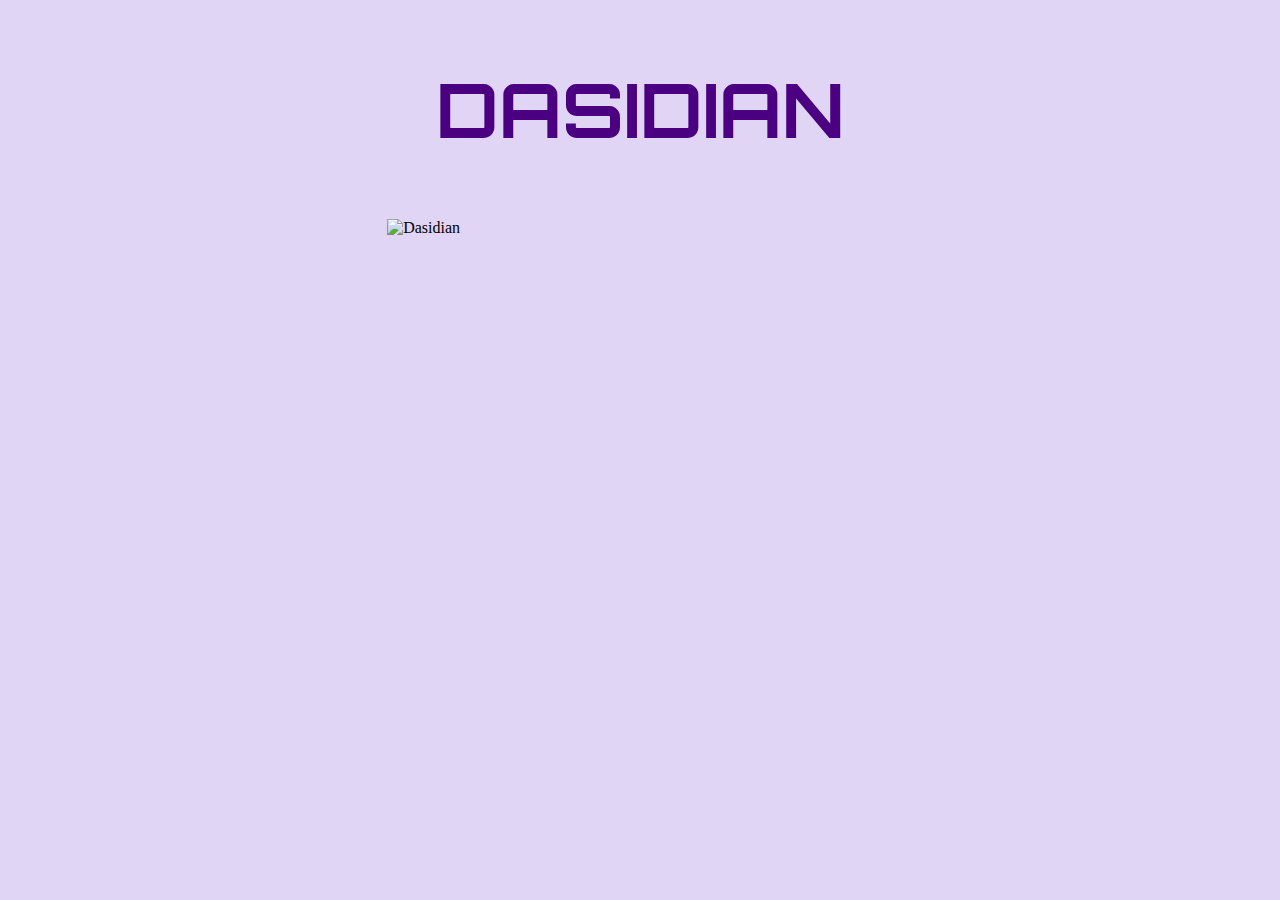
==== index.html @ ef0edb06 "Update index.html" ====
<!DOCTYPE html>
<html>

<head>
    <meta name="viewport" content="width=device-width, initial-scale=1">
    <link rel="preconnect" href="https://fonts.googleapis.com">
    <link rel="preconnect" href="https://fonts.gstatic.com" crossorigin>
    <link href="https://fonts.googleapis.com/css2?family=Orbitron:wght@400..900&display=swap" rel="stylesheet">
    <style>
        body {
            background-color: #e0d5f5;
        }

        img {
            display: block;
            margin-left: auto;
            margin-right: auto;
        }

        .orbitron {
            text-align: center;
            font-family: "Orbitron", sans-serif;
            font-optical-sizing: auto;
            font-weight: bold;
            font-size: 75px;
            font-style: normal;
            color: indigo;
        }
    </style>
</head>

<body>
    <h2 class="orbitron">DASIDIAN</h2>
    <img src="dasidian.jpg" alt="Dasidian" style="width:40%;">
</body>

</html>
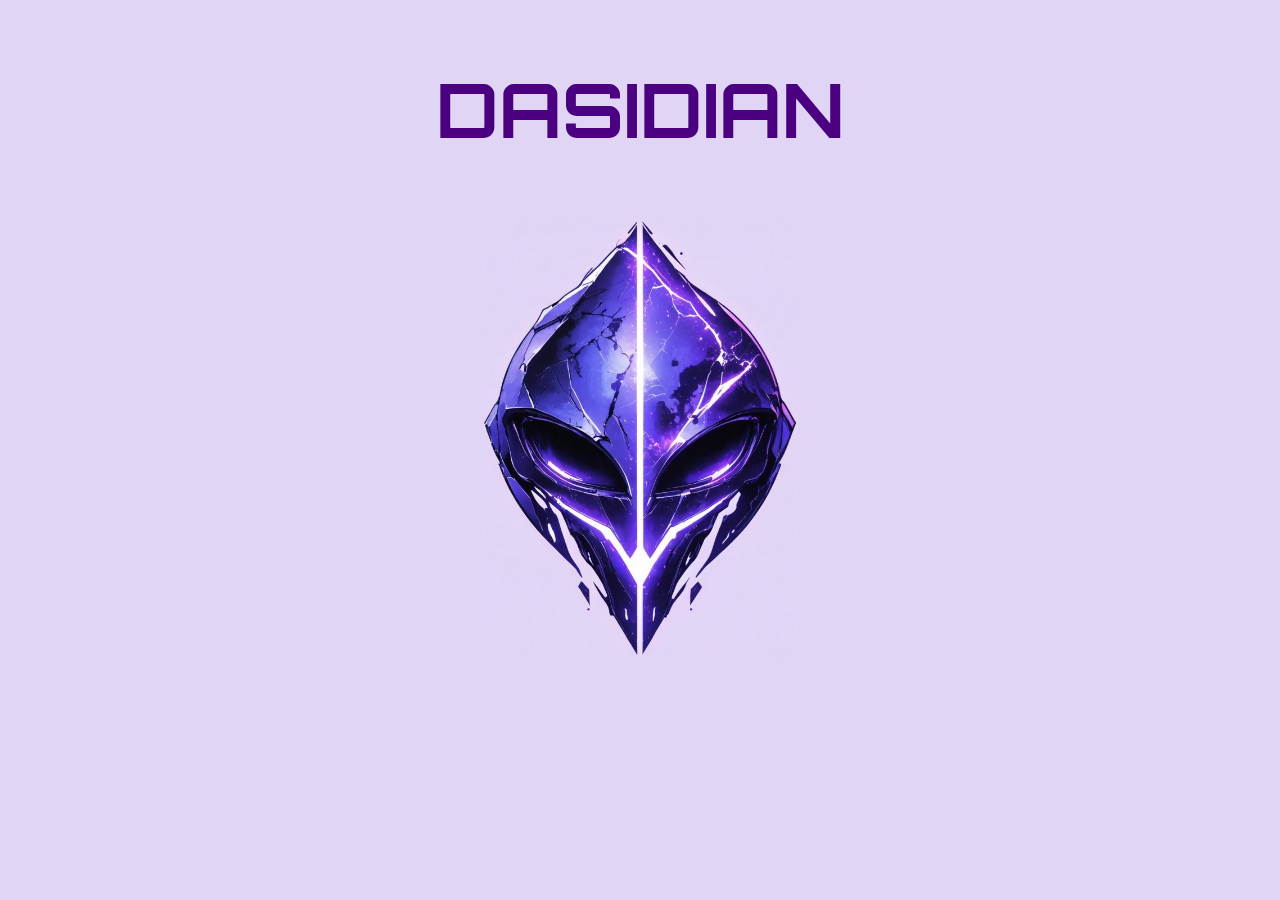
==== commit be12c8b5: "Update index.html" ====
--- a/index.html
+++ b/index.html
@@ -31,7 +31,7 @@
 
 <body>
     <h2 class="orbitron">DASIDIAN</h2>
-    <img src="dasidian.jpg" alt="Dasidian" style="width:40%;">
+    <img src="dasidian.jpg" alt="Dasidian" style="width:25%;">
 </body>
 
 </html>
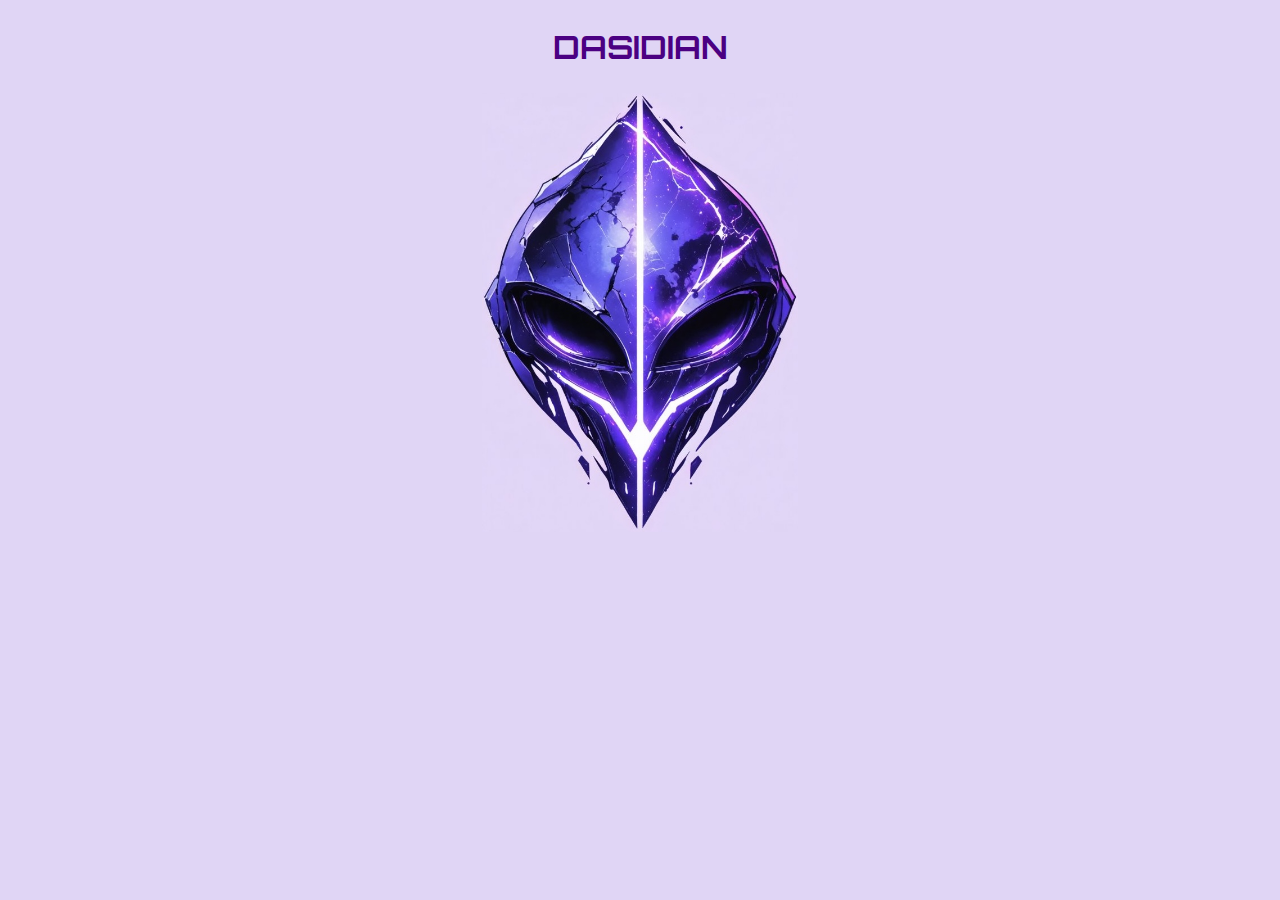
==== commit c33748c9: "Update index.html" ====
--- a/index.html
+++ b/index.html
@@ -22,7 +22,7 @@
             font-family: "Orbitron", sans-serif;
             font-optical-sizing: auto;
             font-weight: bold;
-            font-size: 75px;
+            font-size: 2rem;
             font-style: normal;
             color: indigo;
         }
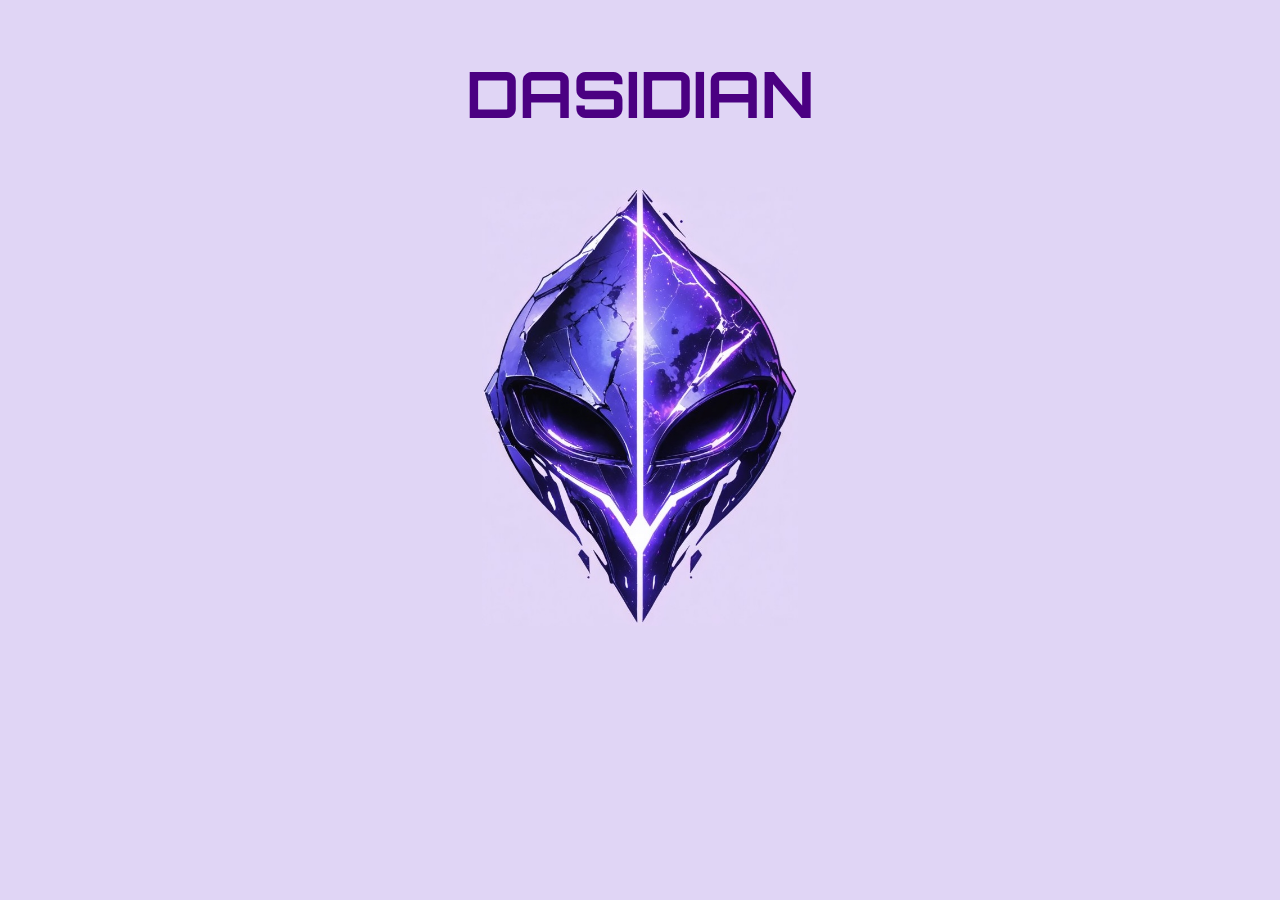
==== commit d2037336: "Update index.html" ====
--- a/index.html
+++ b/index.html
@@ -17,12 +17,18 @@
             margin-right: auto;
         }
 
+        @media screen and (max-width: 600px) {
+          .title {
+            font-size: 2rem;
+          }
+        }
+        
         .orbitron {
             text-align: center;
             font-family: "Orbitron", sans-serif;
             font-optical-sizing: auto;
             font-weight: bold;
-            font-size: 2rem;
+            font-size: 4rem;
             font-style: normal;
             color: indigo;
         }
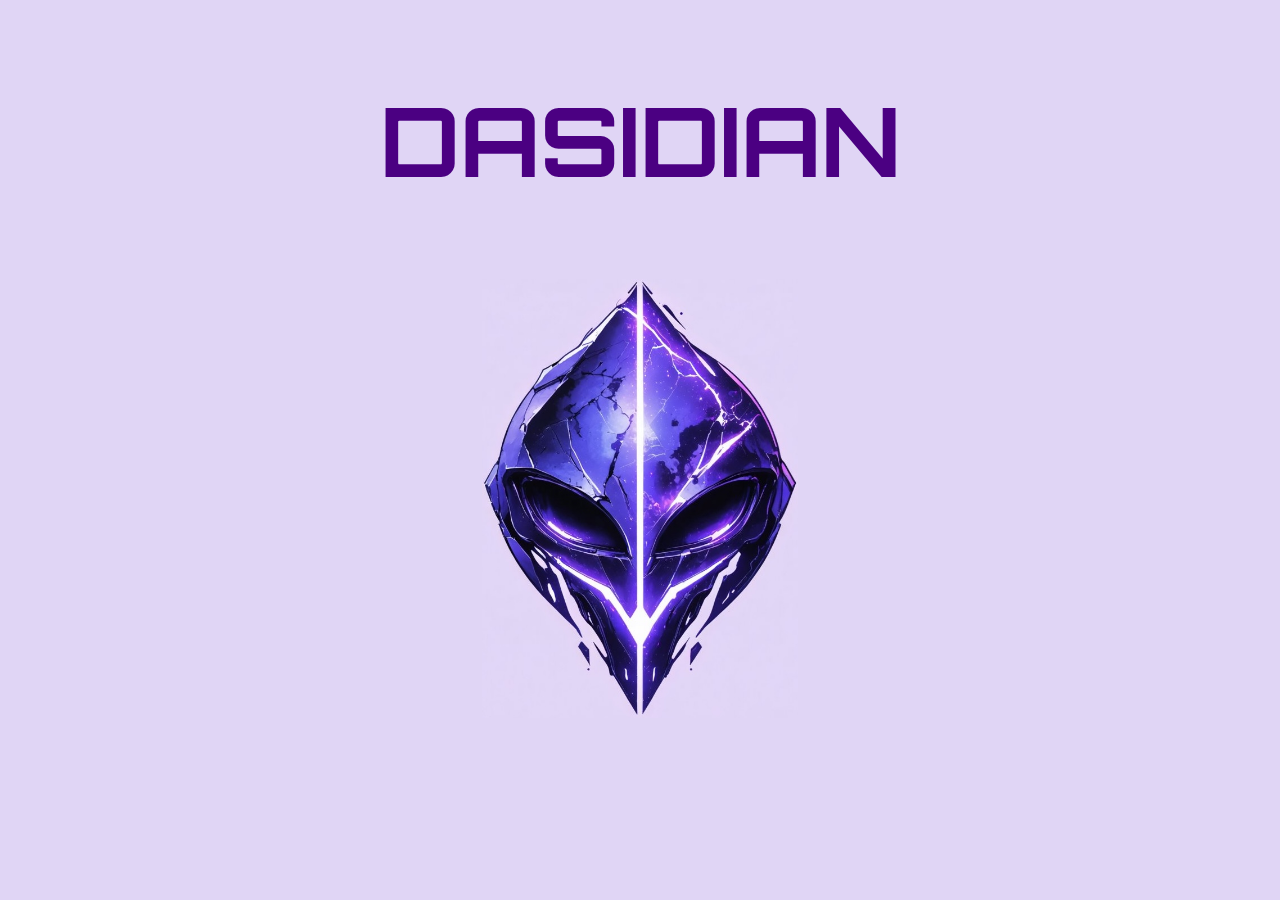
==== commit 7ac39026: "Update index.html" ====
--- a/index.html
+++ b/index.html
@@ -28,7 +28,7 @@
             font-family: "Orbitron", sans-serif;
             font-optical-sizing: auto;
             font-weight: bold;
-            font-size: 4rem;
+            font-size: 6rem;
             font-style: normal;
             color: indigo;
         }
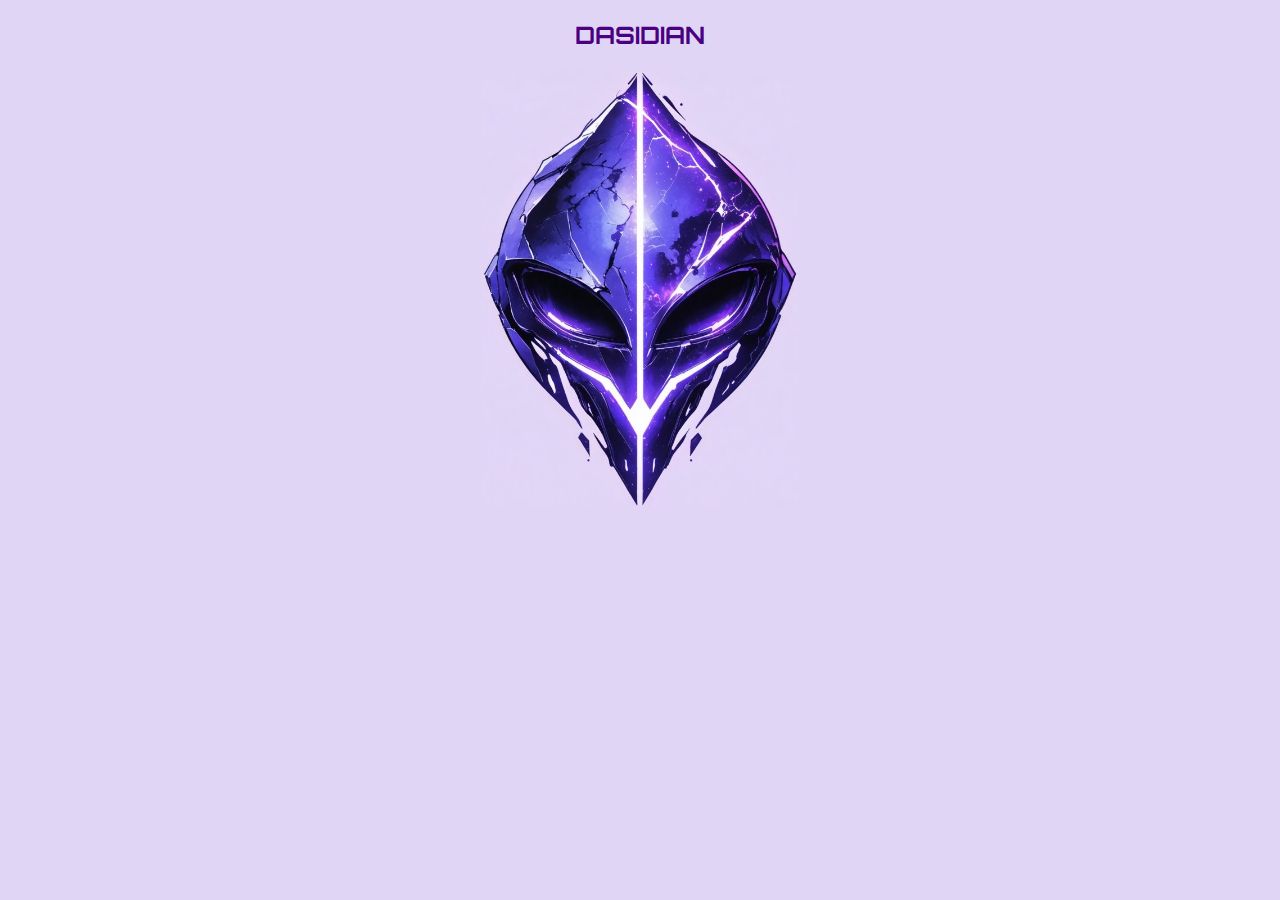
==== commit 97ef513b: "Update index.html" ====
--- a/index.html
+++ b/index.html
@@ -16,19 +16,13 @@
             margin-left: auto;
             margin-right: auto;
         }
-
-        @media screen and (max-width: 600px) {
-          .title {
-            font-size: 2rem;
-          }
-        }
         
         .orbitron {
             text-align: center;
             font-family: "Orbitron", sans-serif;
             font-optical-sizing: auto;
             font-weight: bold;
-            font-size: 6rem;
+            font-size: clamp(2rem, 5vw+1rem, 7rem);
             font-style: normal;
             color: indigo;
         }
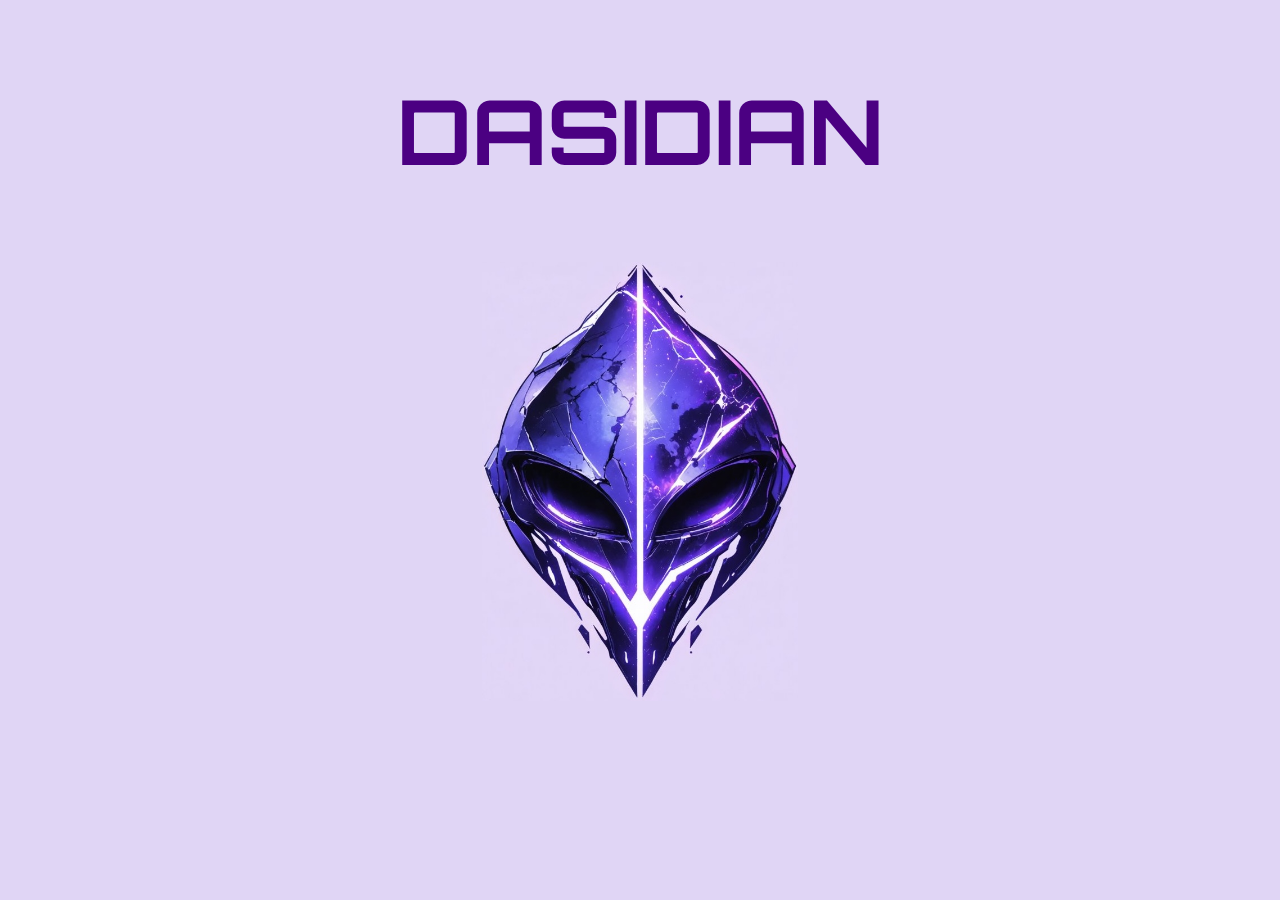
==== commit 50c8e454: "Update index.html" ====
--- a/index.html
+++ b/index.html
@@ -22,7 +22,7 @@
             font-family: "Orbitron", sans-serif;
             font-optical-sizing: auto;
             font-weight: bold;
-            font-size: clamp(2rem, 5vw+1rem, 7rem);
+            font-size: 7vw;
             font-style: normal;
             color: indigo;
         }
